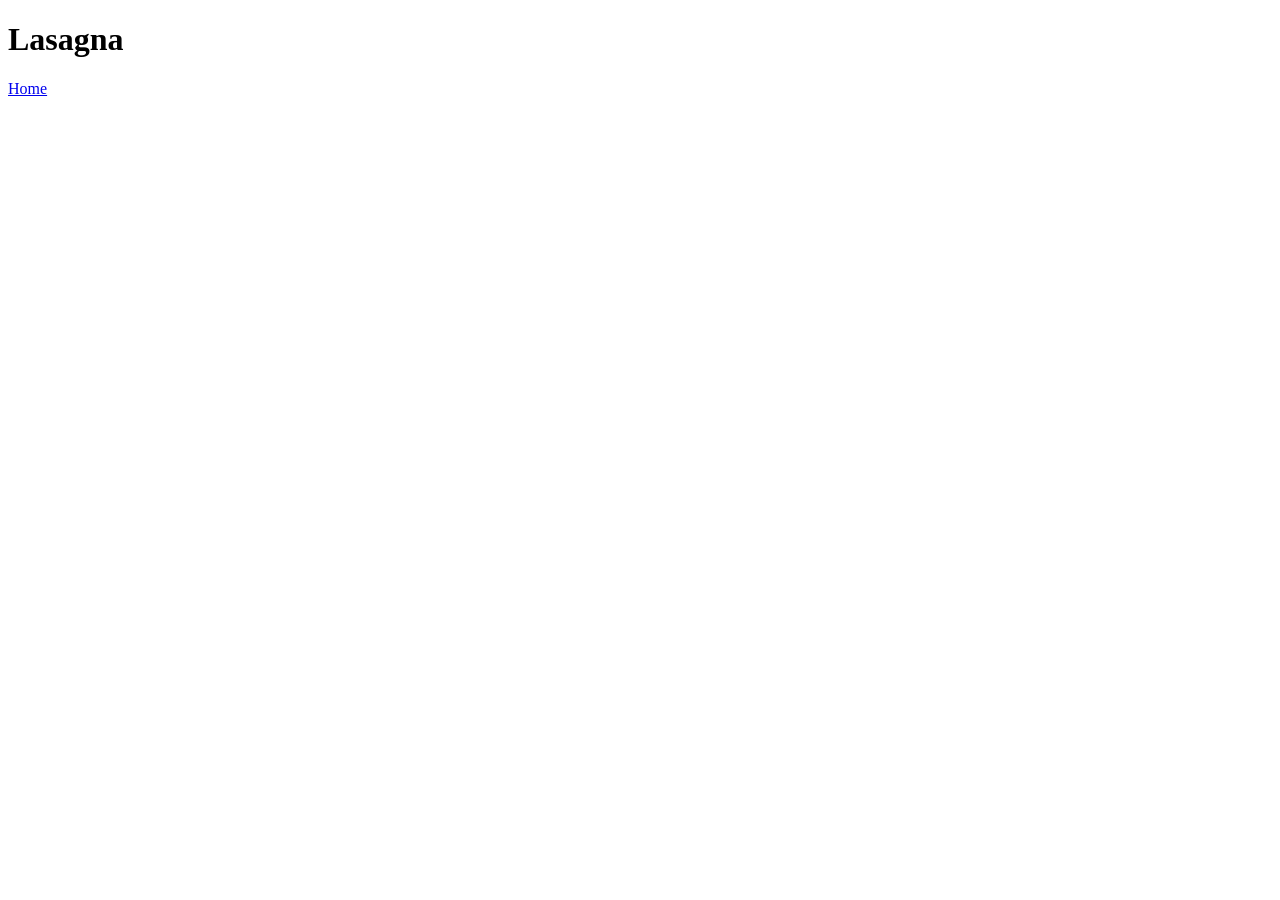
==== recipes/lasagna.html @ 273f11f0 "Add lasagna recipe page and navigation links Create recipes/lasagna.html with basic HTML boilerplate" ====
<!DOCTYPE html>

<html lang="en">
    <head>
        <meta charset="UTF-8">
        <title>Lasagna Recipe</title>
    </head>

    <body>
        <h1>Lasagna</h1>
        <a href="../index.html">Home</a>
    </body>
</html>
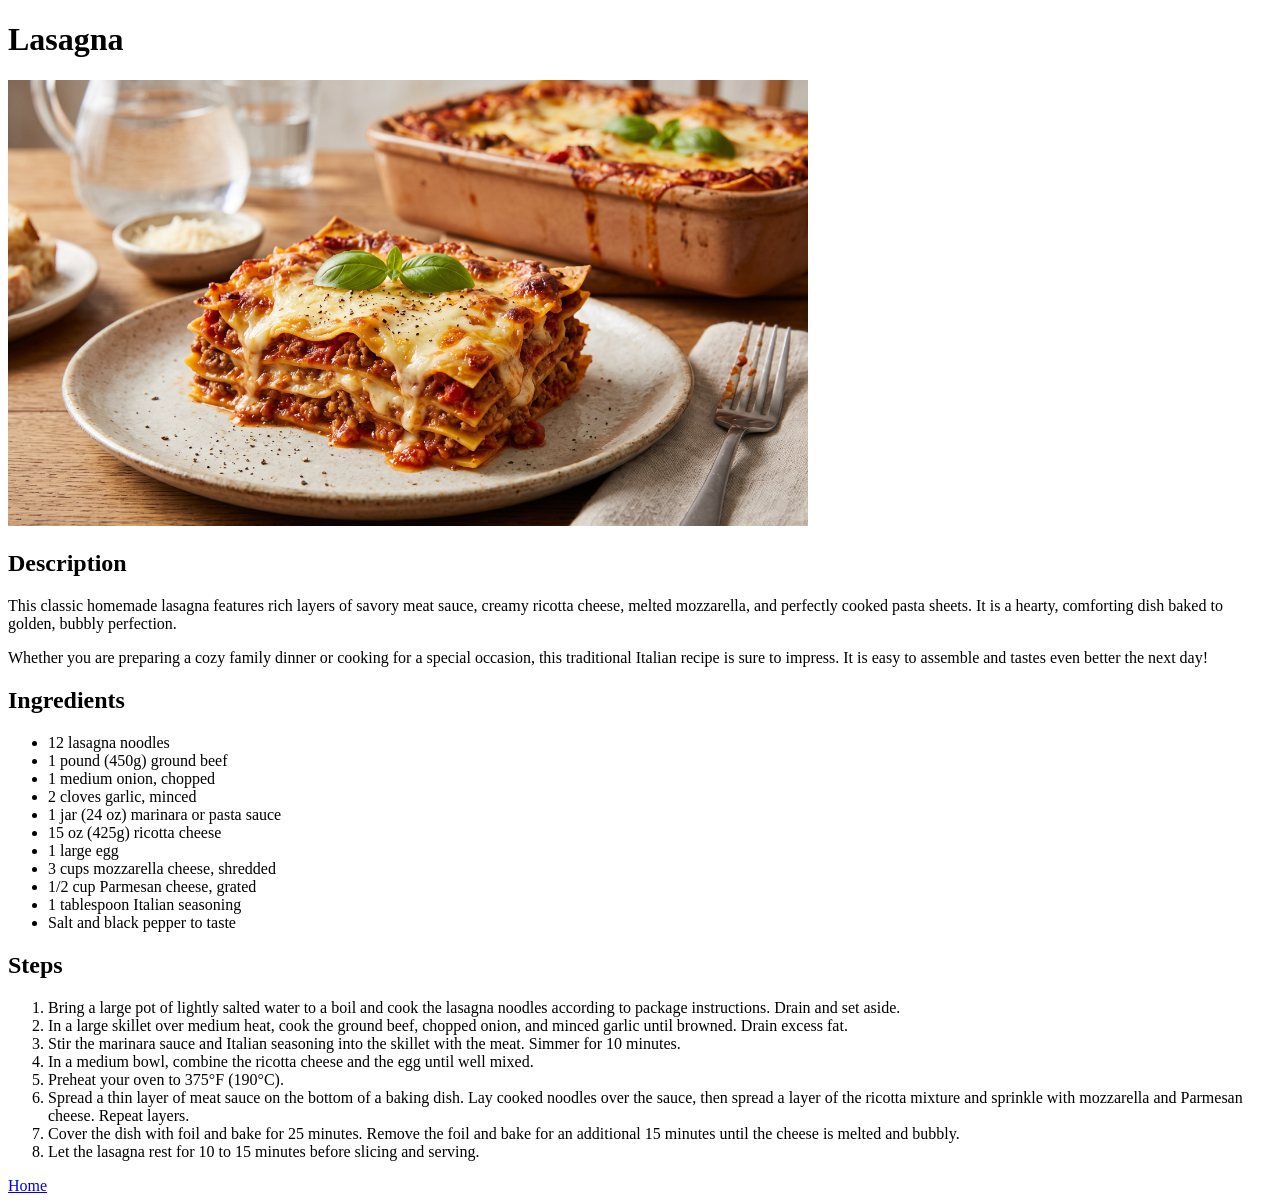
==== commit dba61c6d: "Add content and image to lasagna recipe page Add lasagna image, description, ingredients list, and c" ====
--- a/recipes/lasagna.html
+++ b/recipes/lasagna.html
@@ -8,6 +8,43 @@
 
     <body>
         <h1>Lasagna</h1>
+        <img src="../images/lasagna.jpeg" alt="Lasagna Image" width="800" height="auto">
+        <h2>Description</h2>
+        <p>
+        This classic homemade lasagna features rich layers of savory meat sauce, 
+        creamy ricotta cheese, melted mozzarella, and perfectly cooked pasta sheets. 
+        It is a hearty, comforting dish baked to golden, bubbly perfection.
+        </p>
+        <p>
+        Whether you are preparing a cozy family dinner or cooking for a special occasion, 
+        this traditional Italian recipe is sure to impress. It is easy to assemble 
+        and tastes even better the next day!
+        </p>
+        <h2>Ingredients</h2>
+        <ul>
+            <li>12 lasagna noodles</li>
+            <li>1 pound (450g) ground beef</li>
+            <li>1 medium onion, chopped</li>
+            <li>2 cloves garlic, minced</li>
+            <li>1 jar (24 oz) marinara or pasta sauce</li>
+            <li>15 oz (425g) ricotta cheese</li>
+            <li>1 large egg</li>
+            <li>3 cups mozzarella cheese, shredded</li>
+            <li>1/2 cup Parmesan cheese, grated</li>
+            <li>1 tablespoon Italian seasoning</li>
+        <li>Salt and black pepper to taste</li>
+        </ul>
+        <h2>Steps</h2>
+        <ol>
+            <li>Bring a large pot of lightly salted water to a boil and cook the lasagna noodles according to package instructions. Drain and set aside.</li>
+            <li>In a large skillet over medium heat, cook the ground beef, chopped onion, and minced garlic until browned. Drain excess fat.</li>
+            <li>Stir the marinara sauce and Italian seasoning into the skillet with the meat. Simmer for 10 minutes.</li>
+            <li>In a medium bowl, combine the ricotta cheese and the egg until well mixed.</li>
+            <li>Preheat your oven to 375°F (190°C).</li>
+            <li>Spread a thin layer of meat sauce on the bottom of a baking dish. Lay cooked noodles over the sauce, then spread a layer of the ricotta mixture and sprinkle with mozzarella and Parmesan cheese. Repeat layers.</li>
+            <li>Cover the dish with foil and bake for 25 minutes. Remove the foil and bake for an additional 15 minutes until the cheese is melted and bubbly.</li>
+            <li>Let the lasagna rest for 10 to 15 minutes before slicing and serving.</li>
+        </ol>
         <a href="../index.html">Home</a>
     </body>
 </html>
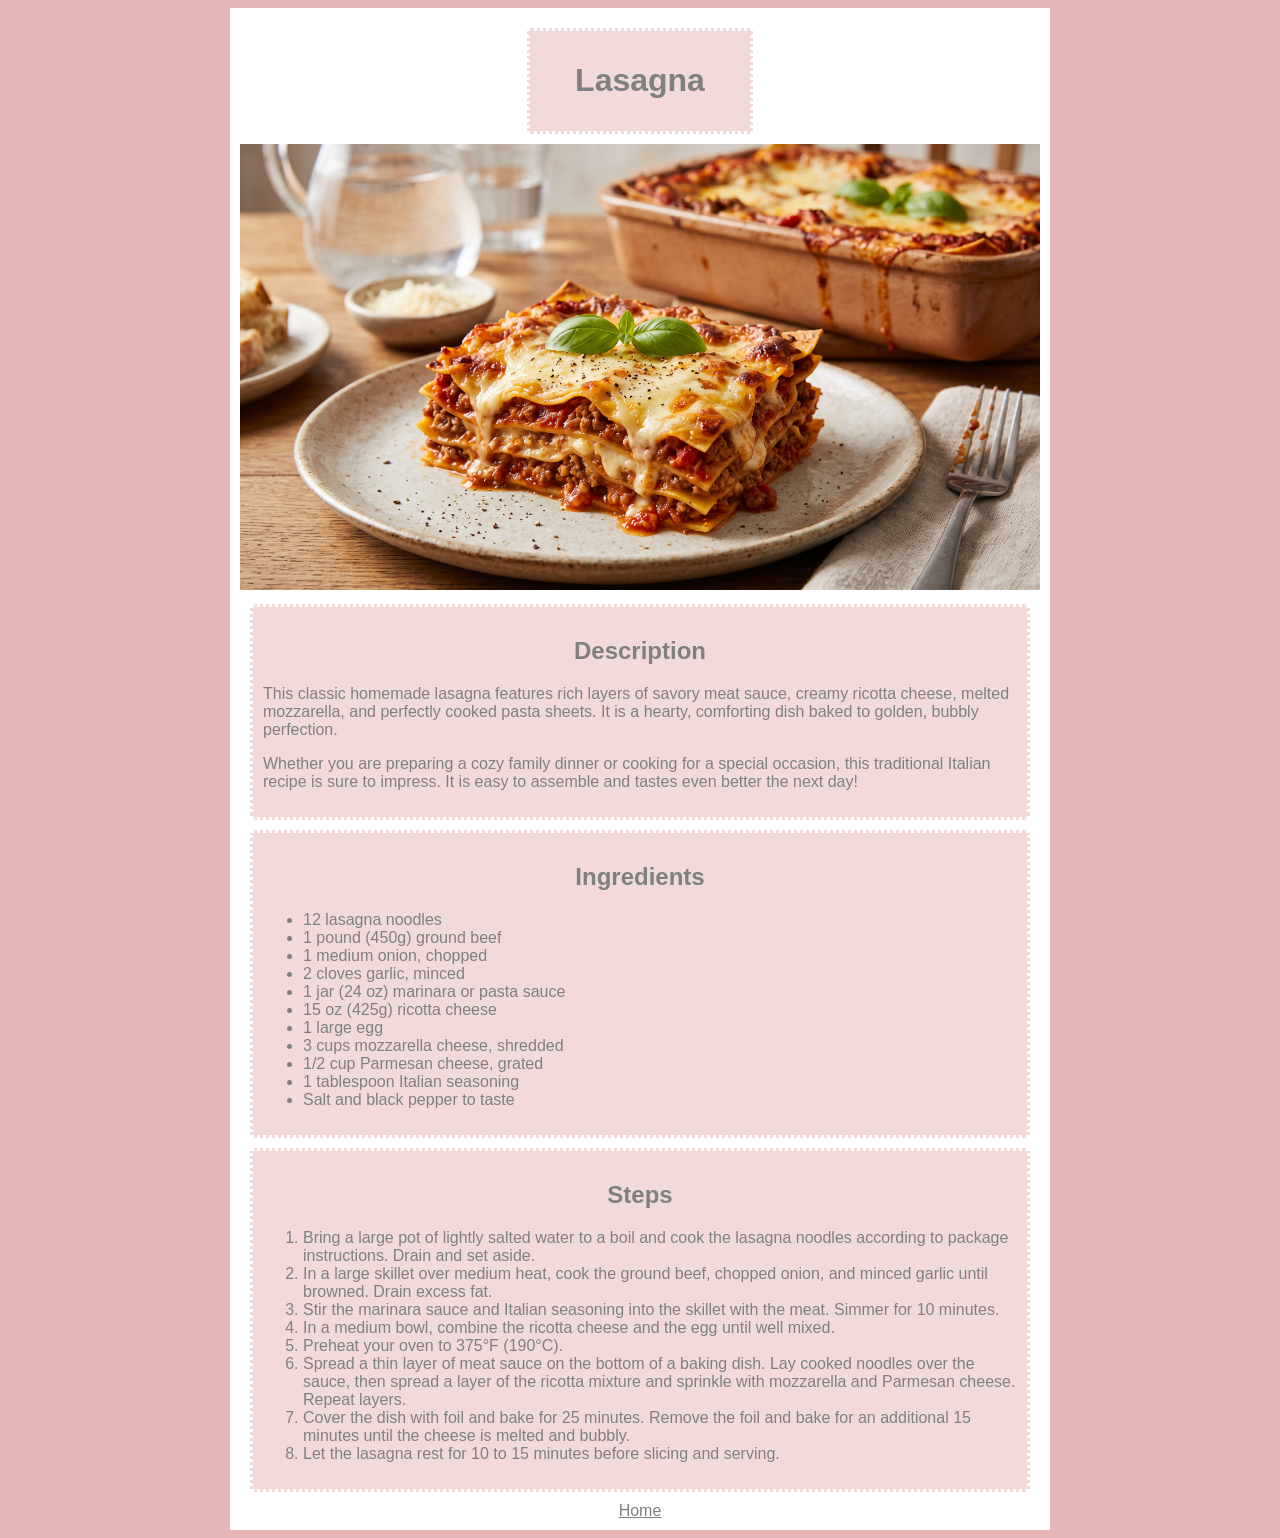
==== commit b7df520c: "Style lasagna recipe page with external CSS Apply the external stylesheet and container structure to" ====
--- a/recipes/lasagna.html
+++ b/recipes/lasagna.html
@@ -4,47 +4,56 @@
     <head>
         <meta charset="UTF-8">
         <title>Lasagna Recipe</title>
+        <link rel="stylesheet" href="../styles.css">
     </head>
 
     <body>
-        <h1>Lasagna</h1>
-        <img src="../images/lasagna.jpeg" alt="Lasagna Image" width="800" height="auto">
-        <h2>Description</h2>
-        <p>
-        This classic homemade lasagna features rich layers of savory meat sauce, 
-        creamy ricotta cheese, melted mozzarella, and perfectly cooked pasta sheets. 
-        It is a hearty, comforting dish baked to golden, bubbly perfection.
-        </p>
-        <p>
-        Whether you are preparing a cozy family dinner or cooking for a special occasion, 
-        this traditional Italian recipe is sure to impress. It is easy to assemble 
-        and tastes even better the next day!
-        </p>
-        <h2>Ingredients</h2>
-        <ul>
-            <li>12 lasagna noodles</li>
-            <li>1 pound (450g) ground beef</li>
-            <li>1 medium onion, chopped</li>
-            <li>2 cloves garlic, minced</li>
-            <li>1 jar (24 oz) marinara or pasta sauce</li>
-            <li>15 oz (425g) ricotta cheese</li>
-            <li>1 large egg</li>
-            <li>3 cups mozzarella cheese, shredded</li>
-            <li>1/2 cup Parmesan cheese, grated</li>
-            <li>1 tablespoon Italian seasoning</li>
-        <li>Salt and black pepper to taste</li>
-        </ul>
-        <h2>Steps</h2>
-        <ol>
-            <li>Bring a large pot of lightly salted water to a boil and cook the lasagna noodles according to package instructions. Drain and set aside.</li>
-            <li>In a large skillet over medium heat, cook the ground beef, chopped onion, and minced garlic until browned. Drain excess fat.</li>
-            <li>Stir the marinara sauce and Italian seasoning into the skillet with the meat. Simmer for 10 minutes.</li>
-            <li>In a medium bowl, combine the ricotta cheese and the egg until well mixed.</li>
-            <li>Preheat your oven to 375°F (190°C).</li>
-            <li>Spread a thin layer of meat sauce on the bottom of a baking dish. Lay cooked noodles over the sauce, then spread a layer of the ricotta mixture and sprinkle with mozzarella and Parmesan cheese. Repeat layers.</li>
-            <li>Cover the dish with foil and bake for 25 minutes. Remove the foil and bake for an additional 15 minutes until the cheese is melted and bubbly.</li>
-            <li>Let the lasagna rest for 10 to 15 minutes before slicing and serving.</li>
-        </ol>
-        <a href="../index.html">Home</a>
+        <div class="page">
+            <div class="title-box"><h1>Lasagna</h1></div>
+            <img src="../images/lasagna.jpeg" alt="Lasagna Image">
+            <div class="box">
+                <h2>Description</h2>
+                <p>
+                This classic homemade lasagna features rich layers of savory meat sauce, 
+                creamy ricotta cheese, melted mozzarella, and perfectly cooked pasta sheets. 
+                It is a hearty, comforting dish baked to golden, bubbly perfection.
+                </p>
+                <p>
+                Whether you are preparing a cozy family dinner or cooking for a special occasion, 
+                this traditional Italian recipe is sure to impress. It is easy to assemble 
+                and tastes even better the next day!
+                </p>
+            </div>
+            <div class="box">
+                <h2>Ingredients</h2>
+                <ul>
+                    <li>12 lasagna noodles</li>
+                    <li>1 pound (450g) ground beef</li>
+                    <li>1 medium onion, chopped</li>
+                    <li>2 cloves garlic, minced</li>
+                    <li>1 jar (24 oz) marinara or pasta sauce</li>
+                    <li>15 oz (425g) ricotta cheese</li>
+                    <li>1 large egg</li>
+                    <li>3 cups mozzarella cheese, shredded</li>
+                    <li>1/2 cup Parmesan cheese, grated</li>
+                    <li>1 tablespoon Italian seasoning</li>
+                    <li>Salt and black pepper to taste</li>
+                </ul>
+            </div>
+            <div class="box">
+                <h2>Steps</h2>
+                <ol>
+                    <li>Bring a large pot of lightly salted water to a boil and cook the lasagna noodles according to package instructions. Drain and set aside.</li>
+                    <li>In a large skillet over medium heat, cook the ground beef, chopped onion, and minced garlic until browned. Drain excess fat.</li>
+                    <li>Stir the marinara sauce and Italian seasoning into the skillet with the meat. Simmer for 10 minutes.</li>
+                    <li>In a medium bowl, combine the ricotta cheese and the egg until well mixed.</li>
+                    <li>Preheat your oven to 375°F (190°C).</li>
+                    <li>Spread a thin layer of meat sauce on the bottom of a baking dish. Lay cooked noodles over the sauce, then spread a layer of the ricotta mixture and sprinkle with mozzarella and Parmesan cheese. Repeat layers.</li>
+                    <li>Cover the dish with foil and bake for 25 minutes. Remove the foil and bake for an additional 15 minutes until the cheese is melted and bubbly.</li>
+                    <li>Let the lasagna rest for 10 to 15 minutes before slicing and serving.</li>
+                </ol>
+            </div>
+            <a href="../index.html">Home</a>
+        </div>
     </body>
 </html>
--- a/styles.css
+++ b/styles.css
@@ -0,0 +1,46 @@
+body {
+    font-family: Arial, Helvetica, sans-serif;
+    background-color: rgb(230, 181, 181);
+}
+
+.page {
+    width: 800px;
+    background-color: white;
+    margin: auto;
+    padding: 10px;
+}
+
+h1 {
+    text-align: center;
+    color: gray;
+}
+
+.title-box,
+.box {
+    background-color: rgba(230, 181, 181, .5);
+    padding: 10px;
+    color: gray;
+    margin: 10px;
+    border-style: dotted;
+    border-color: white;
+}
+
+.title-box {
+    width: 200px;
+    margin: 10px auto;
+}
+
+a {
+    display: block;
+    text-align: center;
+    color: gray;
+}
+
+h2 {
+    text-align: center;
+}
+
+img {
+    max-width: 100%;
+    height: auto;
+}
